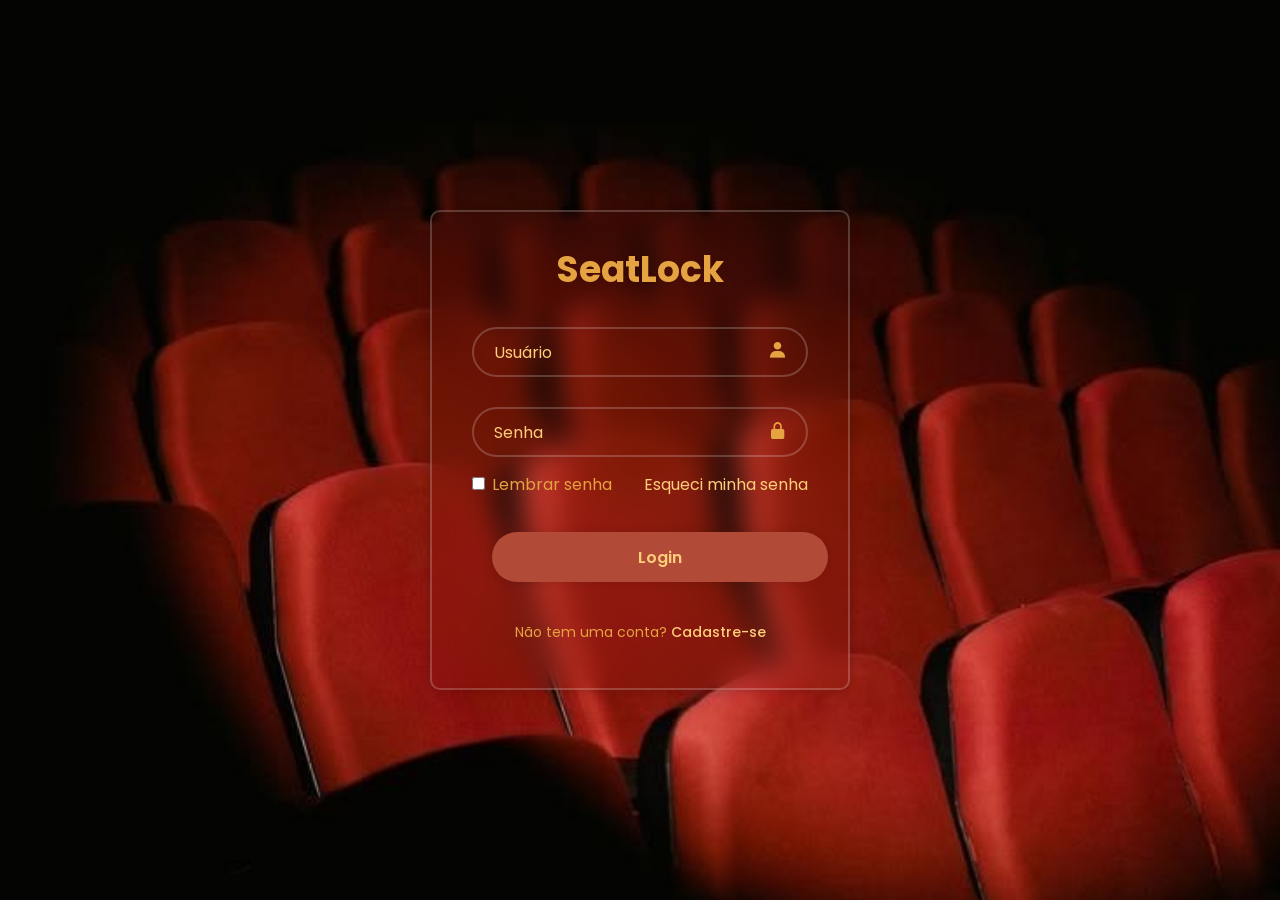
==== index.html @ 097c2666 "Criação e estilização da tela de login" ====
<!DOCTYPE html>
<html lang="pt-br"

<head>
    <meta charset="UTF-8">
    <meta name="viewport" content="width=device-width, initial-scale=1.0">
    <link href='https://unpkg.com/boxicons@2.1.4/css/boxicons.min.css' rel='stylesheet'>
    <link rel="stylesheet" href="style.css">
    <title>SeatLock Login</title>

</head>
<body>
    <main class="container">
        <form>
            <h1>SeatLock</h1>
            <div class="input-box">
                <input placeholder="Usuário" type="email">
                <i class="bx bxs-user"></i>
            </div>
            <div class="input-box">
                <input placeholder="Senha" type="password">
                <i class="bx bxs-lock-alt"></i>
            </div>

            <div class="remember-forgot">
                <label>
                <input type="checkbox">
                Lembrar senha
                </label>
                <a href="#">Esqueci minha senha</a>
            </div>

            <button type="submit" class="login">Login</button>

            <div class="register-link">
                <p>Não tem uma conta? <a href="#">Cadastre-se</a></p>
            </div>
        </form>

    </main>

</body>

</html>
---- style.css ----
@import url('https://fonts.googleapis.com/css2?family=Poppins:ital,wght@0,100;0,200;0,300;0,400;0,500;0,600;0,700;0,800;0,900;1,100;1,200;1,300;1,400;1,500;1,600;1,700;1,800;1,900&display=swap');

*{
    margin: 0;
    padding: 0;
    box-sizing: border-box;
    font-family: "Poppins", sans-serif;
}

body {
    display: flex;
    justify-content: center;
    align-items: center;
    height: 100vh;
    background: url('./img/capaCadeiras.jpeg');
    background-size: cover;
    background-position: center;
}

.container {
    width: 420px;
    background-color: transparent;
    border: 2px solid rgba(255, 255, 255, .2);
    border-radius: 10px;
    color: #E6A341;
    padding: 30px 40px;
    box-shadow: 0 0 10px rgba(0, 0, 0, .2);
    backdrop-filter: blur(14px);
}

.container h1 {
    font-size: 36px;
    text-align: center;
}

.input-box {
    position: relative;
    width: 100%;
    height: 50px;
    margin: 30px 0;
}

.input-box input {
    width: 100%;
    height: 100%;
    background-color: transparent;
    border: 2px solid rgba(255, 255, 255, .2);
    border-radius: 40px;
    outline: none;
    font-size: 16px;
    color: #FECE79;
    padding: 20px 45px 20px 20px;
}

.input-box input::placeholder {
    color: #FECE79;
} 

.input-box i {
    position: absolute;
    right: 20px;
    top: 50%;
    transform: translateY(-59%);
    font-size: 20px;
}

.remember-forgot {
    display: flex;
    justify-content: space-between;
    margin: -15px 0 15px;
}

.remember-forgot label input {
    accent-color: #210100;
    margin-right: 3px;
}

.remember-forgot a {
    text-decoration: none;
    color: #FECE79;
}

.remember-forgot a:hover{
    text-decoration: underline;
    color: #210100;
    transition: 0.5s;
}

.login {
    width: 100%;
    height: 50px;
    background-color: #B14A36;
    border: none;
    border-radius: 40px;
    cursor: pointer;
    font-size: 16px;
    color: #FECE79;
    font-weight: 600;
    box-shadow: 0 0 10px rgba(0, 0, 0, .1);
    margin: 20px;
}

.login:hover {
    background-color: #210100;
    border: none;
    color: #B14A36;
    transition: 0.5s;
}

.register-link {
    font-size: 14px;
    text-align: center;
    margin: 20px 0 15px;
}

.register-link a {
    text-decoration: none;
    color: #FECE79;
    font-weight: 500;
}

.register-link a:hover {
    text-decoration: underline;
    color: #B13A36;
    transition: 0.5s;
}
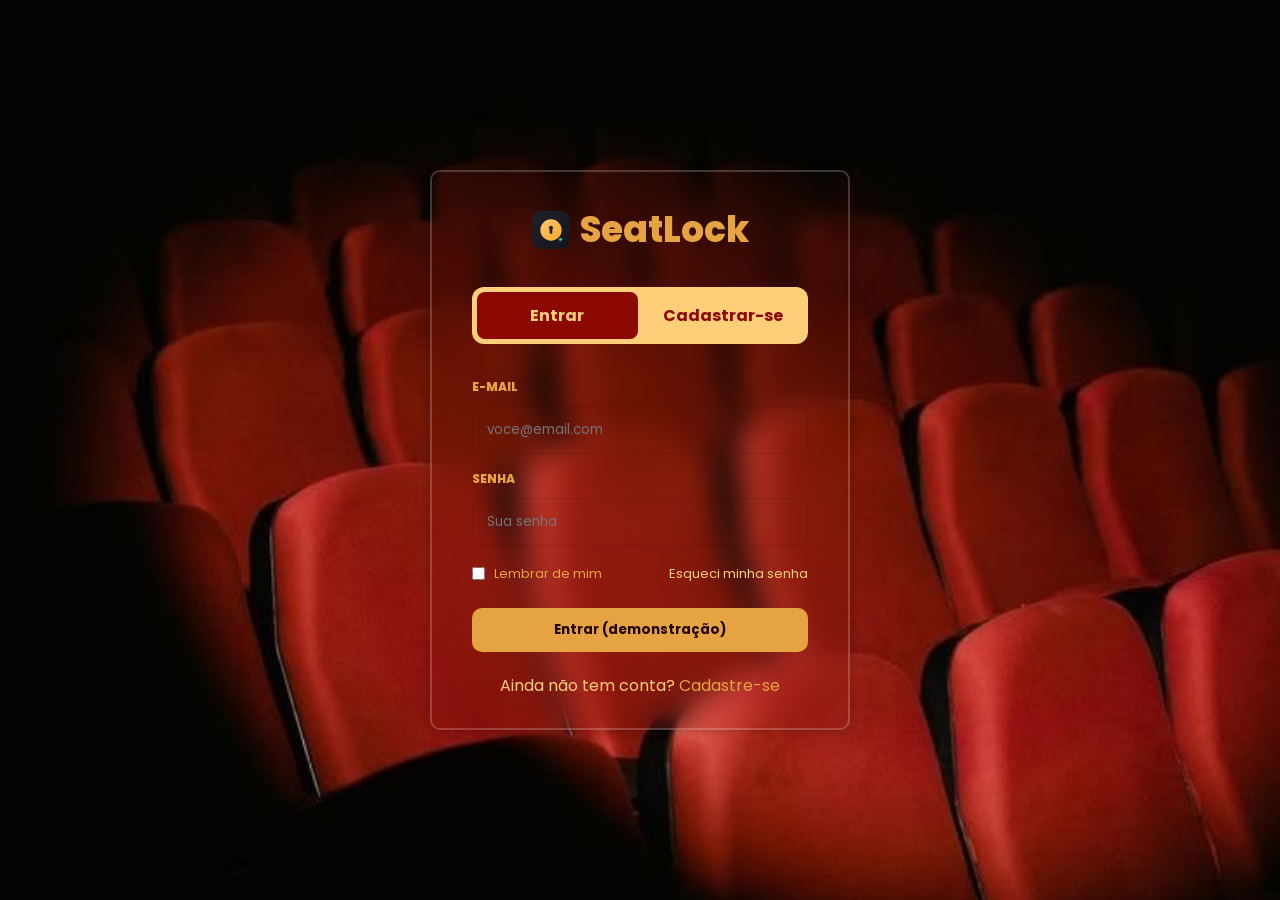
==== commit 352e1a24: "Add logo SVG, reservations page, and login script - Created a new SVG logo for SeatLock. - Added 'mi" ====
--- a/index.html
+++ b/index.html
@@ -1,44 +1,45 @@
 <!DOCTYPE html>
-<html lang="pt-br"
+<html lang="pt-br">
 
 <head>
-    <meta charset="UTF-8">
-    <meta name="viewport" content="width=device-width, initial-scale=1.0">
-    <link href='https://unpkg.com/boxicons@2.1.4/css/boxicons.min.css' rel='stylesheet'>
-    <link rel="stylesheet" href="style.css">
-    <title>SeatLock Login</title>
+  <meta charset="UTF-8">
+  <meta name="viewport" content="width=device-width, initial-scale=1.0">
+  <title>Login SeatLock</title>
+  <link rel="stylesheet" href="css/style.css">
+</head>
 
-</head>
-<body>
-    <main class="container">
-        <form>
-            <h1>SeatLock</h1>
-            <div class="input-box">
-                <input placeholder="Usuário" type="email">
-                <i class="bx bxs-user"></i>
-            </div>
-            <div class="input-box">
-                <input placeholder="Senha" type="password">
-                <i class="bx bxs-lock-alt"></i>
-            </div>
+<body class="auth-page">
+  <!-- Tela de autenticação: os campos ainda não enviam dados ao servidor. -->
+  <main class="container">
+    <main class="auth-card">
+      <a class="brand" href="index.html"><span class="brand-icon"> <img src="img/seatlock-logo-icon.svg" alt=""></span>
+        SeatLock</a>
 
-            <div class="remember-forgot">
-                <label>
-                <input type="checkbox">
-                Lembrar senha
-                </label>
-                <a href="#">Esqueci minha senha</a>
-            </div>
+      <!-- Abas ilustrativas; os links levam às páginas correspondentes. -->
+      <nav class="auth-tabs" aria-label="Acesso">
+        <a class="active" href="index.html">Entrar</a>
+        <a href="cadastro.html">Cadastrar-se</a>
+      </nav>
 
-            <button type="submit" class="login">Login</button>
+      <form action="#" method="post">
+        <label for="email">E-mail</label>
+        <input id="email" name="email" type="email" placeholder="voce@email.com" required>
 
-            <div class="register-link">
-                <p>Não tem uma conta? <a href="#">Cadastre-se</a></p>
-            </div>
-        </form>
+        <label for="senha">Senha</label>
+        <input id="senha" name="senha" type="password" placeholder="Sua senha" required>
 
+        <div class="form-row">
+          <label class="check-label"><input type="checkbox" name="lembrar"> Lembrar de mim</label>
+          <a href="recuperar-senha.html">Esqueci minha senha</a>
+        </div>
+
+        <!-- O envio real exige um backend para validar as credenciais. -->
+        <button class="btn btn-primary" type="button" onclick="window.location.href='eventos.html'">Entrar
+          (demonstração)</button>
+      </form>
+      <p class="muted center">Ainda não tem conta? <a href="cadastro.html">Cadastre-se</a></p>
     </main>
-
+  </main>
 </body>
 
 </html>
--- a/css/style.css
+++ b/css/style.css
@@ -0,0 +1,937 @@
+/* =========================================================
+   SeatLock - estilos compartilhados das telas
+   ========================================================= */
+
+
+@import url('https://fonts.googleapis.com/css2?family=Poppins:ital,wght@0,100;0,200;0,300;0,400;0,500;0,600;0,700;0,800;0,900;1,100;1,200;1,300;1,400;1,500;1,600;1,700;1,800;1,900&display=swap');
+
+:root {
+  --bg: #111218;
+  --panel: #1b1d26;
+  --panel-2: #242733;
+  --border: #303340;
+  --text: #f3f4f8;
+  --muted: #929bb0;
+  --yellow: #ffb947;
+  --yellow-hover: #ffc765;
+  --cyan: #4bd5c8;
+  --green: #76d5a5;
+
+  --bistre: #210100;
+  --goldfinch: #e6a341;
+  --butter: #fece79;
+  --indian-red: #b14a36;
+  --garnet: #8c0902;
+}
+
+/* =========================================================
+   TELA DE LOGIN - index
+   ========================================================= */
+* {
+  /*box-sizing: border-box;*/
+  margin: 0;
+  padding: 0;
+  box-sizing: border-box;
+  font-family: "Poppins", sans-serif;
+}
+
+body {
+  display: flex;
+  justify-content: center;
+  align-items: center;
+  height: 100vh;
+  background: url('../img/cadeiras-capa-inicial.jpeg') no-repeat center center fixed;
+  background-size: cover;
+  background-position: center;
+}
+
+.container {
+    width: 420px;
+    background-color: transparent;
+    border: 2px solid rgba(255, 255, 255, .2);
+    border-radius: 10px;
+    color: var(--goldfinch);
+    padding: 30px 40px;
+    box-shadow: 0 0 10px rgba(0, 0, 0, .2);
+    backdrop-filter: blur(14px);
+}
+
+
+a {
+  color: var(--goldfinch);
+  text-decoration: none;
+}
+a:hover {
+  color: var(--bistre);
+}
+
+h1,
+h2,
+h3,
+p {
+  margin-top: 0;
+}
+
+h1 {
+  font-size: 36px;
+  text-align: center;
+}
+
+h2 {
+  font-size: 1px;
+}
+
+p {
+  color: var(--indian-red);
+  line-height: 1.5;
+}
+
+button,
+input {
+  font-family: "Poppins", sans-serif;
+}
+
+button,
+.btn {
+  cursor: pointer;
+}
+
+.btn {
+  display: inline-flex;
+  align-items: center;
+  justify-content: center;
+  gap: 8px;
+  min-height: 42px;
+  padding: 11px 16px;
+  border: 1px solid transparent;
+  border-radius: 10px;
+  font-weight: 700;
+  text-align: center;
+  transition: background .15s ease, border-color .15s ease;
+}
+
+.btn-primary {
+  color: #171717;
+  background: var(--goldfinch);
+}
+
+.btn-primary:hover {
+  background: var(--butter);
+  color: #171717;
+}
+
+.btn-outline {
+  color: var(--muted);
+  background: transparent;
+  border-color: var(--border);
+}
+
+.btn-outline:hover {
+  color: var(--text);
+  border-color: var(--yellow);
+}
+
+.text-link {
+  color: var(--butter);
+}
+
+.center {
+  text-align: center;
+}
+
+.muted {
+  color: var(--muted);
+}
+
+.small {
+  font-size: 12px;
+}
+
+/* Marca e ícone */
+.brand {
+  display: inline-flex;
+  align-items: center;
+  gap: 10px;
+  color: var(--goldfinch);
+  font-size: 36px;
+  font-weight: 800;
+}
+
+.brand-icon {
+  display: inline-grid;
+  place-items: center;
+  width: 38px;
+  height: 38px;
+  border-radius: 11px;
+  font-size: 19px;
+}
+
+/* Login e cadastro */
+.auth-page {
+  display: grid;
+  place-items: center;
+  padding: 28px 16px;
+}
+
+.auth-card .brand {
+  display: flex;
+  justify-content: center;
+  margin-bottom: 30px;
+}
+
+.auth-card h1 {
+  margin-bottom: 8px;
+}
+
+.auth-tabs {
+  display: grid;
+  grid-template-columns: 1fr 1fr;
+  gap: 5px;
+  padding: 5px;
+  margin-bottom: 28px;
+  border-radius: 12px;
+  background: var(--butter);
+}
+
+.auth-tabs a {
+  padding: 11px;
+  text-align: center;
+  border-radius: 8px;
+  font-weight: 700;
+  color: var(--garnet);
+}
+
+.auth-tabs .active {
+  background: var(--garnet);
+  color: var(--butter);
+}
+
+form {
+  display: grid;
+  gap: 10px;
+}
+
+form>label {
+  margin-top: 6px;
+  color: var(--goldfinch);
+  font-size: 12px;
+  font-weight: 800;
+  text-transform: uppercase;
+}
+
+input:not([type="checkbox"]) {
+  width: 100%;
+  padding: 13px 14px;
+  color: var(--butter);
+  background: transparent;
+  border: 1px solid rgba(0, 0, 0, .1);
+  border-radius: 9px;
+  outline: none;
+}
+
+input:focus {
+  border-color: var(--indian-red);
+}
+
+.form-row {
+  display: flex;
+  align-items: center;
+  justify-content: space-between;
+  gap: 12px;
+  margin: 8px 0 14px;
+}
+
+.form-row a,
+.check-label {
+  font-size: 13px;
+  color: var(--butter);
+}
+
+.check-label {
+  display: flex;
+  align-items: flex-start;
+  gap: 9px;
+  color: var(--goldfinch);
+  line-height: 1.5;
+}
+
+.check-label input {
+  accent-color: var(--bistre);
+  margin-top: 3px;
+}
+
+.auth-card .btn {
+  width: 100%;
+  color: var(--bistre);
+}
+
+.auth-card .center {
+  margin: 22px 0 0;
+  color: var(--butter);
+}
+
+/* =========================================================
+   TELA INICIAL - eventos
+   ========================================================= */
+/* Cabeçalho das páginas internas */
+.topbar {
+  position: fixed;
+  top: 0;
+  left: 0;
+  width: 100%;
+  z-index: 1000;
+  display: flex;
+  align-items: center;
+  justify-content: space-between;
+  gap: 24px;
+  min-height: 72px;
+  padding: 14px 4.5%;
+  border-bottom: 1px solid rgba(0, 0, 0, .2);
+  border-radius: 40px;
+  background: var(--garnet);
+}
+
+.topbar .brand {
+  font-size: 20px;
+  color: var(--goldfinch);
+}
+
+.topbar .brand-icon {
+  width: 30px;
+  height: 30px;
+  font-size: 15px;
+}
+
+.search {
+  max-width: 480px;
+  border-radius: 30px !important;
+  border-color: var(--butter);
+}
+
+.user-chip {
+  display: flex;
+  align-items: center;
+  gap: 10px;
+  white-space: nowrap;
+  color: var(--butter);
+}
+
+.avatar {
+  display: grid;
+  place-items: center;
+  width: 34px;
+  height: 34px;
+  border-radius: 50%;
+  background: linear-gradient(135deg, var(--goldfinch), var(--bistre));
+  color: var(--bistre);
+  font-weight: 800;
+}
+
+.page-wrap {
+  padding: 300px 4.5% 40px;
+}
+
+.filters {
+  display: flex;
+  flex-wrap: wrap;
+  gap: 20px;
+  width: 100%;
+  margin-bottom: 24px;
+}
+
+.filter {
+  padding: 9px 18px;
+  border: 1px solid var(--indian-red);
+  border-radius: 30px;
+  background: var(--indian-red);
+}
+
+.filter.active {
+  background: var(--butter);
+  color: var(--garnet);
+  border-color: var(--butter);
+  font-weight: 800;
+}
+
+/* Cartões de eventos */
+.event-grid {
+  display: grid;
+  grid-template-columns: repeat(4, minmax(0, 1fr));
+  gap: 22px;
+}
+
+.event-card {
+  overflow: hidden;
+  background: var(--panel);
+  border: 1px solid var(--border);
+  border-radius: 16px;
+  box-shadow: 0 12px 24px #0002;
+}
+
+.event-image,
+.thumb {
+  display: grid;
+  place-items: center;
+  color: #657087;
+  background: repeating-linear-gradient(135deg, #292c37 0 12px, #222530 12px 24px);
+  font-size: 11px;
+  font-weight: 800;
+  letter-spacing: 1px;
+}
+
+.event-image {
+  aspect-ratio: 16 / 9;
+}
+
+.event-info {
+  padding: 16px;
+}
+
+.tag {
+  display: inline-block;
+  padding: 4px 9px;
+  border: 1px solid var(--border);
+  border-radius: 30px;
+  color: var(--muted);
+  font-size: 10px;
+  font-weight: 800;
+  text-transform: uppercase;
+}
+
+.event-info h2 {
+  margin: 12px 0 8px;
+}
+
+.event-info p {
+  margin: 3px 0;
+  font-size: 12px;
+}
+
+.progress {
+  height: 5px;
+  margin: 14px 0;
+  overflow: hidden;
+  background: #303340;
+  border-radius: 10px;
+}
+
+.progress span {
+  display: block;
+  height: 100%;
+  background: linear-gradient(90deg, var(--cyan), var(--yellow));
+  border-radius: inherit;
+}
+
+.event-info .btn {
+  width: 100%;
+}
+
+.notice {
+  margin-top: 22px;
+  font-size: 12px;
+}
+
+
+/* =========================================================
+   assentos
+   ========================================================= */
+/* Barra superior da seleção de assentos */
+.subbar {
+  display: flex;
+  align-items: center;
+  gap: 20px;
+  min-height: 72px;
+  padding: 14px 4.5%;
+  border-bottom: 1px solid var(--border);
+}
+
+.subbar .btn {
+  min-height: 38px;
+}
+
+.server-strip {
+  display: flex;
+  align-items: center;
+  flex-wrap: wrap;
+  gap: 12px;
+  padding: 14px 4.5%;
+  border-bottom: 1px solid var(--border);
+  color: var(--muted);
+  font-size: 12px;
+}
+
+.server-pill {
+  padding: 7px 12px;
+  background: var(--panel);
+  border: 1px solid var(--border);
+  border-radius: 30px;
+}
+
+.server-pill.selected {
+  color: var(--cyan);
+  border-color: var(--cyan);
+}
+
+.lock-status {
+  margin-left: auto;
+  padding: 7px 12px;
+  color: var(--yellow);
+  border: 1px dashed #9b702e;
+  border-radius: 30px;
+}
+
+/* Mapa de assentos e resumo */
+.seat-layout {
+  display: grid;
+  grid-template-columns: minmax(0, 1fr) 400px;
+  min-height: calc(100vh - 145px);
+}
+
+.seat-area {
+  padding: 48px 4%;
+}
+
+.stage {
+  width: min(540px, 90%);
+  margin: 0 auto 50px;
+  padding: 18px;
+  border: 1px solid var(--border);
+  border-radius: 50% 50% 4px 4px / 100% 100% 4px 4px;
+  background: linear-gradient(#272a35, #1b1d26);
+  color: var(--muted);
+  text-align: center;
+  font-weight: 800;
+  letter-spacing: 2px;
+}
+
+.seat-map {
+  display: grid;
+  gap: 12px;
+  width: max-content;
+  max-width: 100%;
+  margin: auto;
+}
+
+.seat-row {
+  display: flex;
+  align-items: center;
+  gap: 10px;
+}
+
+.seat-row>span {
+  width: 16px;
+  color: var(--muted);
+  font-size: 12px;
+}
+
+.seat {
+  display: grid;
+  place-items: center;
+  width: 28px;
+  height: 28px;
+  padding: 0;
+  color: var(--text);
+  background: #292c37;
+  border: 1px solid #353947;
+  border-radius: 50%;
+  font-size: 10px;
+}
+
+.seat:not(:disabled):hover {
+  border-color: var(--yellow);
+}
+
+.seat.occupied {
+  color: #737b8e;
+  cursor: not-allowed;
+}
+
+.seat.chosen {
+  background: var(--yellow);
+  color: #171717;
+  border-color: var(--yellow);
+  box-shadow: 0 0 0 5px #ffb94730;
+  font-weight: 800;
+}
+
+.legend {
+  display: flex;
+  justify-content: center;
+  flex-wrap: wrap;
+  gap: 20px;
+  margin-top: 34px;
+  color: var(--muted);
+  font-size: 12px;
+}
+
+.legend span {
+  display: flex;
+  align-items: center;
+  gap: 7px;
+}
+
+.dot {
+  width: 13px;
+  height: 13px;
+  border-radius: 50%;
+  background: #292c37;
+  border: 1px solid #353947;
+}
+
+.dot.used {
+  background: #292c37;
+}
+
+.dot.chosen-dot {
+  background: var(--yellow);
+  box-shadow: 0 0 0 4px #ffb94730;
+}
+
+.summary-card {
+  align-self: start;
+  margin: 32px 24px 24px 0;
+  padding: 24px;
+  background: var(--panel);
+  border: 1px solid var(--border);
+  border-radius: 16px;
+}
+
+.summary-card h2 {
+  margin-bottom: 22px;
+  text-transform: uppercase;
+  letter-spacing: .5px;
+}
+
+.lock-box {
+  margin-bottom: 20px;
+  padding: 12px;
+  color: var(--yellow);
+  background: #332b20;
+  border: 1px solid #936a2c;
+  border-radius: 9px;
+  font-weight: 700;
+}
+
+.summary-line {
+  display: flex;
+  justify-content: space-between;
+  gap: 16px;
+  padding: 13px 0;
+  border-bottom: 1px solid var(--border);
+}
+
+.summary-line span {
+  color: var(--muted);
+}
+
+.total {
+  margin: 20px 0;
+  font-size: 21px;
+}
+
+.summary-card .btn {
+  width: 100%;
+}
+
+/* =========================================================
+   Confirmação
+   ========================================================= */
+/* Confirmação e sucesso */
+.confirm-card {
+  width: min(100% - 32px, 445px);
+  min-height: 560px;
+  margin: 56px auto;
+  overflow: hidden;
+  background: var(--panel);
+  border: 1px solid var(--border);
+  border-radius: 16px;
+  box-shadow: 0 20px 50px #0003;
+}
+
+.confirm-card h1 {
+  margin: 0;
+  padding: 26px 24px;
+  background: var(--panel-2);
+  text-align: center;
+  font-size: 18px;
+}
+
+.accent-line {
+  height: 2px;
+  background: linear-gradient(90deg, var(--yellow), var(--cyan));
+  margin-bottom: 22px;
+}
+
+.confirm-card .summary-line {
+  margin: 0 26px;
+  font-size: 13px;
+}
+
+.total-row {
+  margin-top: 6px !important;
+  font-size: 17px !important;
+}
+
+.terms {
+  margin: 25px 26px;
+}
+
+.confirm-card>.btn {
+  display: flex;
+  margin: 0 26px 14px;
+}
+
+.confirm-card>.text-link {
+  display: block;
+  margin-bottom: 28px;
+}
+
+.success-card {
+  width: min(100%, 760px);
+  padding: 60px 8%;
+  text-align: center;
+  border-top: 1px solid var(--border);
+}
+
+.success-icon {
+  display: grid;
+  place-items: center;
+  width: 100px;
+  height: 100px;
+  margin: 0 auto 32px;
+  border: 3px solid var(--cyan);
+  border-radius: 50%;
+  color: var(--cyan);
+  font-size: 60px;
+  box-shadow: 0 0 0 12px #4bd5c81a;
+}
+
+.success-card h1 {
+  font-size: clamp(25px, 4vw, 38px);
+  line-height: 1.2;
+}
+
+.success-code {
+  margin: 28px 0 42px;
+  font-size: 22px;
+}
+
+.success-code strong {
+  color: var(--yellow);
+}
+
+
+/* =========================================================
+   minhas-reservas
+   ========================================================= */
+/* Minhas reservas */
+.reservations-layout {
+  display: grid;
+  grid-template-columns: 235px minmax(0, 1fr);
+  min-height: calc(100vh - 72px);
+}
+
+.side-menu {
+  padding: 28px 0;
+  background: var(--panel);
+  border-right: 1px solid var(--border);
+}
+
+.side-menu a {
+  display: block;
+  padding: 15px 26px;
+  border-left: 3px solid transparent;
+}
+
+.side-menu .side-active {
+  color: var(--text);
+  background: var(--panel-2);
+  border-left-color: var(--yellow);
+  font-weight: 800;
+}
+
+.reservations-main {
+  padding: 32px;
+}
+
+.reservations-main h1 {
+  font-size: 20px;
+}
+
+.reservation-card {
+  display: flex;
+  align-items: center;
+  gap: 22px;
+  margin-bottom: 18px;
+  padding: 20px;
+  background: var(--panel);
+  border: 1px solid var(--border);
+  border-radius: 16px;
+}
+
+.thumb {
+  flex: 0 0 86px;
+  height: 86px;
+  border-radius: 10px;
+}
+
+.reservation-details {
+  flex: 1;
+  min-width: 180px;
+}
+
+.reservation-details h2 {
+  margin-bottom: 6px;
+}
+
+.reservation-details p {
+  margin: 3px 0;
+  font-size: 12px;
+}
+
+.status {
+  padding: 5px 10px;
+  color: var(--cyan);
+  background: #4bd5c81a;
+  border: 1px solid #286e69;
+  border-radius: 20px;
+  font-size: 10px;
+  font-weight: 800;
+}
+
+.reservation-actions {
+  display: grid;
+  gap: 8px;
+  min-width: 150px;
+}
+
+.reservation-actions .btn {
+  min-height: 36px;
+  padding: 8px 10px;
+  font-size: 12px;
+}
+
+
+/* =========================================================
+   olhar com calma
+   ========================================================= */
+/* Ajustes para celular e tablets */
+@media (max-width: 1100px) {
+  .event-grid {
+    grid-template-columns: repeat(2, minmax(0, 1fr));
+  }
+
+  .seat-layout {
+    grid-template-columns: 1fr;
+  }
+
+  .summary-card {
+    margin: 0 24px 28px;
+  }
+
+  .lock-status {
+    margin-left: 0;
+  }
+}
+
+@media (max-width: 700px) {
+  .topbar {
+    flex-wrap: wrap;
+    gap: 12px;
+  }
+
+  .topbar .search {
+    order: 3;
+    max-width: none;
+  }
+
+  .event-grid {
+    grid-template-columns: 1fr;
+  }
+
+  .page-wrap {
+    padding: 20px 16px;
+  }
+
+  .subbar {
+    align-items: flex-start;
+    flex-direction: column;
+  }
+
+  .server-strip {
+    padding: 12px 16px;
+  }
+
+  .seat-area {
+    padding: 32px 8px;
+    overflow-x: auto;
+  }
+
+  .seat-row {
+    gap: 6px;
+  }
+
+  .seat {
+    width: 24px;
+    height: 24px;
+  }
+
+  .stage {
+    margin-bottom: 32px;
+  }
+
+  .reservations-layout {
+    grid-template-columns: 1fr;
+  }
+
+  .side-menu {
+    display: flex;
+    flex-wrap: wrap;
+    padding: 8px;
+    border-right: 0;
+    border-bottom: 1px solid var(--border);
+  }
+
+  .side-menu a {
+    padding: 12px;
+  }
+
+  .reservations-main {
+    padding: 20px 14px;
+  }
+
+  .reservation-card {
+    align-items: flex-start;
+    flex-wrap: wrap;
+    gap: 14px;
+  }
+
+  .reservation-details {
+    min-width: calc(100% - 110px);
+  }
+
+  .reservation-actions {
+    width: 100%;
+    grid-template-columns: 1fr 1fr;
+  }
+
+  .status {
+    align-self: center;
+  }
+
+  .auth-card {
+    padding: 26px 20px;
+  }
+
+  .form-row {
+    align-items: flex-start;
+    flex-direction: column;
+  }
+
+  .success-card {
+    padding: 42px 22px;
+  }
+
+  .success-code {
+    font-size: 17px;
+  }
